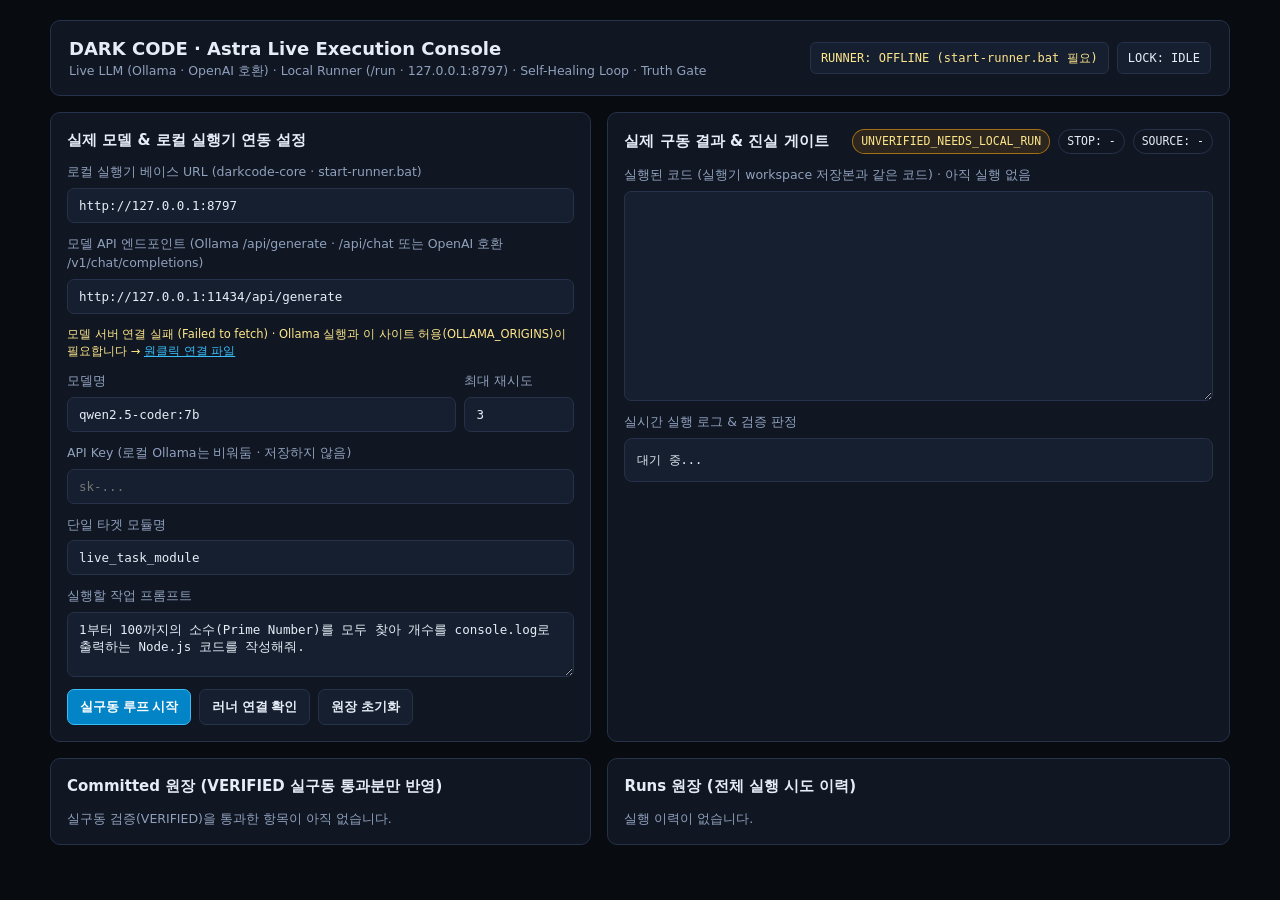
==== astra.html @ bac5821e "astra.html: Astra Live Execution Console (AstraUnifiedEngine v2 연결, 실행기 8797, 진실 게이트)" ====
<!doctype html>
<html lang="ko">
<head>
  <meta charset="utf-8" />
  <meta name="viewport" content="width=device-width, initial-scale=1" />
  <title>DARK CODE · Astra Live Execution Console</title>
  <style>
    :root {
      --bg: #080b10;
      --panel: #101622;
      --panel-2: #161f30;
      --border: #25324a;
      --text: #e6edf7;
      --muted: #8fa1bd;
      --accent: #38bdf8;
      --ok: #22c55e;
      --warn: #f59e0b;
      --err: #ef4444;
      --mono: "JetBrains Mono", ui-monospace, SFMono-Regular, Menlo, monospace;
      --sans: "Pretendard Variable", system-ui, -apple-system, sans-serif;
    }
    * { box-sizing: border-box; }
    body { margin: 0; background: var(--bg); color: var(--text); font-family: var(--sans); line-height: 1.5; }
    .wrap { max-width: 1220px; margin: 0 auto; padding: 20px; display: grid; gap: 16px; }
    header {
      display: flex; flex-wrap: wrap; justify-content: space-between; align-items: center; gap: 12px;
      background: var(--panel); border: 1px solid var(--border); border-radius: 10px; padding: 14px 18px;
    }
    h1 { margin: 0; font-size: 18px; }
    .sub { color: var(--muted); font-size: 12.5px; }
    .badge {
      font-family: var(--mono); font-size: 12px; padding: 6px 10px;
      border-radius: 6px; border: 1px solid var(--border); background: var(--panel-2);
    }
    .grid { display: grid; grid-template-columns: 1fr 1.15fr; gap: 16px; }
    @media (max-width: 920px) { .grid { grid-template-columns: 1fr; } }
    .card {
      background: var(--panel); border: 1px solid var(--border); border-radius: 10px;
      padding: 16px; display: grid; gap: 12px; align-content: start;
    }
    .card h2 { margin: 0; font-size: 15px; }
    label { display: grid; gap: 6px; font-size: 12.5px; color: var(--muted); }
    input, textarea {
      width: 100%; background: var(--panel-2); color: var(--text);
      border: 1px solid var(--border); border-radius: 7px; padding: 9px 11px;
      font-family: var(--mono); font-size: 12.5px;
    }
    textarea.code { min-height: 210px; resize: vertical; }
    .row { display: flex; flex-wrap: wrap; gap: 8px; align-items: center; }
    button {
      background: var(--panel-2); color: var(--text); border: 1px solid var(--border);
      border-radius: 7px; padding: 8px 12px; font-size: 13px; font-weight: 600; cursor: pointer;
    }
    button:hover { border-color: var(--accent); }
    button.primary { background: #0284c7; border-color: #38bdf8; color: #fff; }
    .pill { font-family: var(--mono); font-size: 11.5px; padding: 3px 8px; border-radius: 999px; border: 1px solid var(--border); }
    .pill.ok { color: #86efac; border-color: rgba(34, 197, 94, 0.55); background: rgba(34, 197, 94, 0.12); }
    .pill.warn { color: #fde68a; border-color: rgba(245, 158, 11, 0.6); background: rgba(245, 158, 11, 0.12); }
    pre.log {
      margin: 0; background: var(--panel-2); border: 1px solid var(--border); border-radius: 8px;
      padding: 12px; font-family: var(--mono); font-size: 12px; max-height: 240px;
      overflow: auto; white-space: pre-wrap; word-break: break-word;
    }
    .ledger { display: grid; gap: 8px; max-height: 220px; overflow: auto; }
    .item {
      background: var(--panel-2); border: 1px solid var(--border); border-radius: 7px;
      padding: 9px 11px; font-family: var(--mono); font-size: 12px; display: grid; gap: 4px;
    }
    /* 엔진 연결용 추가 */
    button:disabled { opacity: 0.55; cursor: not-allowed; border-color: var(--border); }
    .hint { font-size: 11.5px; color: var(--muted); min-height: 16px; }
    .hint.ok { color: #86efac; }
    .hint.warn { color: #fde68a; }
    .hint a { color: var(--accent); }
    textarea.code[readonly] { cursor: default; }
    textarea.code.ok { border-color: rgba(34, 197, 94, 0.55); }
    textarea.code.unv { border-color: rgba(245, 158, 11, 0.6); }
    #codeLabel.ok, .tag-ok { color: #86efac; }
    #codeLabel.unv, .tag-unv { color: #fde68a; }
    .item .act { justify-self: start; padding: 4px 9px; font-size: 11.5px; }
  </style>
</head>
<body>
  <div class="wrap">
    <header>
      <div>
        <h1>DARK CODE · Astra Live Execution Console</h1>
        <div class="sub">Live LLM (Ollama · OpenAI 호환) · Local Runner (/run · 127.0.0.1:8797) · Self-Healing Loop · Truth Gate</div>
      </div>
      <div class="row">
        <div class="badge" id="runnerStatus">RUNNER: CHECKING...</div>
        <div class="badge" id="lockStatus">LOCK: IDLE</div>
      </div>
    </header>

    <div class="grid">
      <section class="card">
        <h2>실제 모델 &amp; 로컬 실행기 연동 설정</h2>

        <label>
          로컬 실행기 베이스 URL (darkcode-core · start-runner.bat)
          <input id="runnerBase" type="text" value="http://127.0.0.1:8797" spellcheck="false" />
        </label>

        <label>
          모델 API 엔드포인트 (Ollama /api/generate · /api/chat 또는 OpenAI 호환 /v1/chat/completions)
          <input id="llmEndpoint" type="text" value="http://127.0.0.1:11434/api/generate" spellcheck="false" />
        </label>
        <div class="hint" id="modelHint"></div>

        <div class="row">
          <label style="flex: 1;">
            모델명
            <input id="llmModel" type="text" value="qwen2.5-coder:7b" list="modelList" spellcheck="false" />
            <datalist id="modelList"></datalist>
          </label>
          <label style="width: 110px;">
            최대 재시도
            <input id="maxRetries" type="number" min="1" max="5" value="3" />
          </label>
        </div>

        <label>
          API Key (로컬 Ollama는 비워둠 · 저장하지 않음)
          <input id="apiKey" type="password" placeholder="sk-..." autocomplete="off" />
        </label>

        <label>
          단일 타겟 모듈명
          <input id="targetModule" type="text" value="live_task_module" spellcheck="false" />
        </label>

        <label>
          실행할 작업 프롬프트
          <textarea id="userPrompt" rows="3" spellcheck="false">1부터 100까지의 소수(Prime Number)를 모두 찾아 개수를 console.log로 출력하는 Node.js 코드를 작성해줘.</textarea>
        </label>

        <div class="row">
          <button class="primary" id="startBtn" type="button">실구동 루프 시작</button>
          <button id="pingBtn" type="button">러너 연결 확인</button>
          <button id="clearBtn" type="button">원장 초기화</button>
        </div>
      </section>

      <section class="card">
        <div class="row" style="justify-content: space-between;">
          <h2>실제 구동 결과 &amp; 진실 게이트</h2>
          <div class="row">
            <span class="pill warn" id="gatePill">UNVERIFIED_NEEDS_LOCAL_RUN</span>
            <span class="pill" id="stopPill">STOP: -</span>
            <span class="pill" id="sourcePill">SOURCE: -</span>
          </div>
        </div>

        <label>
          <span id="codeLabel">실행된 코드 (실행기 workspace 저장본과 같은 코드) · 아직 실행 없음</span>
          <textarea class="code" id="finalCode" spellcheck="false" readonly></textarea>
        </label>

        <div>
          <div class="sub" style="margin-bottom: 6px;">실시간 실행 로그 &amp; 검증 판정</div>
          <pre class="log" id="traceLog">대기 중...</pre>
        </div>
      </section>
    </div>

    <div class="grid">
      <section class="card">
        <h2>Committed 원장 (VERIFIED 실구동 통과분만 반영)</h2>
        <div class="ledger" id="committedBox"></div>
      </section>

      <section class="card">
        <h2>Runs 원장 (전체 실행 시도 이력)</h2>
        <div class="ledger" id="runsBox"></div>
      </section>
    </div>
  </div>

  <script>
    // 엔진 모듈을 못 불러오면 화면에 알림 (모듈 스크립트는 실패해도 조용히 멈추기 때문)
    setTimeout(function () {
      if (window.__astraConsoleReady) return;
      var b = document.getElementById('runnerStatus');
      b.textContent = 'ENGINE: 로드 실패 (assets/astra-unified-engine.js)';
      b.style.color = '#fca5a5';
      document.getElementById('startBtn').disabled = true;
    }, 8000);
  </script>
  <script type="module">
    // 엔진 원본: darkcode-core/runner/astra-unified-engine.js (이 사이트 assets 에 같은 파일)
    // 규칙은 전부 엔진이 판단: 단일 타겟 잠금 · 0원 폴백 · 재시도 루프 · 관측 출력 기반 VERIFIED · runs/committed 원장
    // 이 페이지는 입력 전달, 진행 표시, 결과 표시만 한다. VERIFIED 를 여기서 만들지 않는다.
    import { AstraUnifiedEngine } from './assets/astra-unified-engine.js?v=20261123c';

    const UNV = '[UNVERIFIED_NEEDS_LOCAL_RUN]';
    const MODEL_TIMEOUT_MS = 180000;
    const $ = (id) => document.getElementById(id);
    const els = {
      runnerStatus: $('runnerStatus'), lockStatus: $('lockStatus'),
      runnerBase: $('runnerBase'), llmEndpoint: $('llmEndpoint'), llmModel: $('llmModel'), modelList: $('modelList'), modelHint: $('modelHint'),
      maxRetries: $('maxRetries'), apiKey: $('apiKey'), targetModule: $('targetModule'), userPrompt: $('userPrompt'),
      startBtn: $('startBtn'), pingBtn: $('pingBtn'), clearBtn: $('clearBtn'),
      gatePill: $('gatePill'), stopPill: $('stopPill'), sourcePill: $('sourcePill'),
      codeLabel: $('codeLabel'), finalCode: $('finalCode'), traceLog: $('traceLog'),
      committedBox: $('committedBox'), runsBox: $('runsBox'),
    };

    const STOP_INFO = {
      OK: '실행기 실측 exit 0 + 표준 출력 확인',
      RUNNER_UNREACHABLE: '실행기(8797)에 연결 안 됨 → darkcode-core 폴더의 start-runner.bat 실행, 브라우저의 로컬 접근 허용 확인',
      RUNNER_HTTP_403: '실행기가 이 페이지 주소를 거부함 (허용 Origin/Host 확인)',
      RUNNER_HTTP_404: '이 주소에 /run 이 없음 → 실행기 주소(8797)인지 확인 (8787은 게이트웨이)',
      RUNNER_HTTP_409: '실행기가 다른 코드를 실행 중',
      RUNNER_HTTP_413: '코드가 실행기 한도보다 큼',
      RUNNER_BAD_RESPONSE: '실행기 응답이 JSON이 아님 (주소 확인)',
      APPROVAL_DENIED: '실행기 창에서 거부했거나 60초 안에 승인하지 않음',
      SPAWN_ERROR: '실행기가 프로세스를 띄우지 못함 (Node 설치 확인)',
      NO_NEW_PATCH: '모델이 같은 코드를 다시 냄 → 프롬프트를 더 구체적으로',
      REPEATED_ERROR: '같은 에러가 반복됨 → 프롬프트 수정 또는 다른 모델',
      MODEL_FAILED_ON_RETRY: '재시도 중 모델 호출 실패',
      FALLBACK_ONLY: '모델 호출 실패 → 0원 스텁만 실행됨 (실행기 경로 확인용, 확정 불가)',
      MAX_RETRIES: '최대 재시도까지 실패',
      SINGLE_TARGET_LOCKED: '다른 작업이 진행 중 (단일 타겟 잠금)',
      ENGINE_ERROR: '엔진 내부 오류',
    };
    const stopText = (s) => STOP_INFO[s] || (String(s || '').startsWith('RUNNER_HTTP_') ? `실행기 HTTP 오류 (${String(s).slice(12)})` : (s || '-'));
    const esc = (s) => String(s ?? '').replace(/[&<>"']/g, (c) => ({ '&': '&amp;', '<': '&lt;', '>': '&gt;', '"': '&quot;', "'": '&#39;' }[c]));
    const clock = () => new Date().toTimeString().slice(0, 8);
    const fmtTime = (ts) => { const d = new Date(ts); return isNaN(d) ? String(ts || '') : d.toLocaleString('ko-KR', { hour12: false }); };
    const runnerBase = () => els.runnerBase.value.trim().replace(/\/+$/, '') || 'http://127.0.0.1:8797';
    const retries = () => Math.min(5, Math.max(1, parseInt(els.maxRetries.value, 10) || 3));
    // 엔진 판정을 그대로 쓰되, 예전 형식 기록(exit code 없음 · 폴백)은 VERIFIED 로 보여주지 않는다
    const trulyVerified = (r) => Boolean(r && r.verified === true && r.status === 'VERIFIED' && r.exitCode === 0 && r.source === 'model' && !r.fallbackUsed);

    let lines = [];
    const log = (s, raw = false) => {
      String(s).split('\n').forEach((l, i) => lines.push(raw || i ? l : `${clock()} ${l}`));
      if (lines.length > 600) lines = lines.slice(-600);
      els.traceLog.textContent = lines.join('\n');
      els.traceLog.scrollTop = els.traceLog.scrollHeight;
    };

    let runnerInfo = null;
    let running = false;
    let currentTarget = '';
    let modelTouched = false;

    const engine = new AstraUnifiedEngine({
      runnerUrl: runnerBase() + '/run',
      maxRetries: retries(),
      onLedgerChange: () => renderLedgers(),
    });
    const LOCK_NAME = `${engine.storageKey}:single-target`;

    // ---------- 실행기 상태 ----------
    async function checkRunner({ quiet = false } = {}) {
      const base = runnerBase();
      els.runnerStatus.textContent = 'RUNNER: CHECKING...';
      els.runnerStatus.style.color = '';
      try {
        const res = await fetch(base + '/health', { cache: 'no-store', signal: AbortSignal.timeout(4000) });
        const d = await res.json().catch(() => null);
        if (d && d.name === 'darkcode-runner') {
          runnerInfo = d;
          let port = ''; try { port = new URL(base).port; } catch { /* 표시용 */ }
          els.runnerStatus.textContent = `RUNNER: ONLINE (${port || base}) · 승인 ${d.approval === 'ask' ? '콘솔 y/N' : d.approval} · 격리 ${d.permissionModel || '없음'}`;
          els.runnerStatus.style.color = '#86efac';
          if (!quiet) log(`[RUNNER] 연결됨 · v${d.version} · 언어 ${(d.languages || []).join(', ')}${d.busy ? ' · 지금 다른 실행 중' : ''}`);
          return true;
        }
        runnerInfo = null;
        if (d && d.name === 'darkcode-core') {
          els.runnerStatus.textContent = 'RUNNER: 주소 확인 (8787은 게이트웨이 · 실행기는 8797)';
          els.runnerStatus.style.color = '#fde68a';
          if (!quiet) log('[RUNNER] 이 주소는 darkcode-core 게이트웨이입니다. 코드 실행기는 http://127.0.0.1:8797 (start-runner.bat)');
          return false;
        }
        els.runnerStatus.textContent = `RUNNER: 실행기 아님 (HTTP ${res.status})`;
        els.runnerStatus.style.color = '#fde68a';
        if (!quiet) log(`[RUNNER] ${base}/health 응답이 darkcode-runner 형식이 아닙니다`);
        return false;
      } catch {
        runnerInfo = null;
        els.runnerStatus.textContent = 'RUNNER: OFFLINE (start-runner.bat 필요)';
        els.runnerStatus.style.color = '#fde68a';
        if (!quiet) log(`[RUNNER] ${base}/health 응답 없음 → darkcode-core 폴더의 start-runner.bat 실행 (브라우저가 로컬 접근 허용을 물으면 허용)`);
        return false;
      }
    }

    // ---------- 모델 어댑터 (브라우저 → Ollama / OpenAI 호환 직접 호출) ----------
    function modelKind(url) {
      const u = String(url || '').trim().replace(/\/+$/, '');
      if (/\/api\/generate$/.test(u)) return 'ollama-generate';
      if (/\/api\/chat$/.test(u)) return 'ollama-chat';
      if (/\/chat\/completions$/.test(u)) return 'openai';
      if (/\/v1$/.test(u)) return 'openai-base';
      return 'unknown';
    }
    const stripThink = (t) => String(t || '').replace(/<think>[\s\S]*?<\/think>/gi, '').replace(/^[\s\S]*?<\/think>/i, '').trim();
    const authHeaders = () => { const k = els.apiKey.value.trim(); return k ? { Authorization: `Bearer ${k}` } : {}; };

    async function listModels() {
      const ep = els.llmEndpoint.value.trim().replace(/\/+$/, '');
      const kind = modelKind(ep);
      let origin = '';
      try { origin = new URL(ep).origin; } catch { return { ok: false, kind, error: '엔드포인트 URL 형식 오류' }; }
      try {
        if (kind.startsWith('ollama')) {
          const r = await fetch(origin + '/api/tags', { cache: 'no-store', signal: AbortSignal.timeout(4000) });
          const j = await r.json();
          return { ok: true, kind, names: (j.models || []).map((m) => m.name) };
        }
        if (kind.startsWith('openai')) {
          const base = kind === 'openai' ? ep.replace(/\/chat\/completions$/, '') : ep;
          const r = await fetch(base + '/models', { headers: authHeaders(), cache: 'no-store', signal: AbortSignal.timeout(6000) });
          if (!r.ok) return { ok: false, kind, error: `HTTP ${r.status}` };
          const j = await r.json();
          return { ok: true, kind, names: (j.data || []).map((m) => m.id) };
        }
        return { ok: false, kind, error: '지원 형식: .../api/generate · .../api/chat · .../v1/chat/completions' };
      } catch (e) {
        return { ok: false, kind, error: e && e.name === 'TimeoutError' ? '응답 시간 초과' : (e && e.message) || String(e) };
      }
    }

    async function checkModel() {
      const r = await listModels();
      els.modelList.innerHTML = (r.names || []).map((n) => `<option value="${esc(n)}"></option>`).join('');
      if (!r.ok) {
        els.modelHint.className = 'hint warn';
        els.modelHint.innerHTML = r.kind.startsWith('ollama')
          ? `모델 서버 연결 실패 (${esc(r.error)}) · Ollama 실행과 이 사이트 허용(OLLAMA_ORIGINS)이 필요합니다 → <a href="./connect/DARKCODE-Ollama-Connect.bat" download>원클릭 연결 파일</a>`
          : `모델 서버 확인 실패 (${esc(r.error)})`;
        return false;
      }
      const cur = els.llmModel.value.trim();
      const has = r.names.includes(cur) || r.names.includes(cur + ':latest');
      if (!has && r.kind.startsWith('ollama') && !modelTouched && r.names.length) {
        const pick = r.names.find((n) => /^ai-dev(:latest)?$/.test(n)) || r.names.find((n) => /coder/i.test(n)) || r.names.find((n) => n === 'qwen3:8b') || r.names[0];
        els.llmModel.value = pick.replace(/:latest$/, '');
        log(`[MODEL] ${cur} 은(는) 설치돼 있지 않아 설치된 ${els.llmModel.value} 을(를) 골랐습니다 (직접 바꿔도 됩니다)`);
      }
      const ok = r.names.includes(els.llmModel.value.trim()) || r.names.includes(els.llmModel.value.trim() + ':latest');
      els.modelHint.className = ok ? 'hint ok' : 'hint warn';
      els.modelHint.textContent = ok
        ? `모델 서버 연결됨 · 모델 ${r.names.length}개 (모델명 칸에서 선택 가능)`
        : `연결됨 · 하지만 "${els.llmModel.value.trim()}" 이(가) 목록에 없습니다 (모델명 칸에서 선택)`;
      return true;
    }

    async function callModel(prompt) {
      const ep = els.llmEndpoint.value.trim().replace(/\/+$/, '');
      const kind = modelKind(ep);
      const model = els.llmModel.value.trim();
      if (!model) throw new Error('MODEL_NAME_EMPTY');
      const headers = { 'Content-Type': 'application/json', ...authHeaders() };
      let url = ep;
      let body;
      if (kind === 'ollama-generate') body = { model, prompt, stream: false, think: false };
      else if (kind === 'ollama-chat') body = { model, messages: [{ role: 'user', content: prompt }], stream: false, think: false };
      else if (kind === 'openai' || kind === 'openai-base') {
        if (kind === 'openai-base') url = ep + '/chat/completions';
        body = { model, messages: [{ role: 'user', content: prompt }], stream: false, temperature: 0.2 };
      } else throw new Error('ENDPOINT_UNKNOWN: .../api/generate · .../api/chat · .../v1/chat/completions 중 하나');
      const post = async (b) => {
        const res = await fetch(url, { method: 'POST', headers, body: JSON.stringify(b), signal: AbortSignal.timeout(MODEL_TIMEOUT_MS) });
        const txt = await res.text();
        let data = null; try { data = JSON.parse(txt); } catch { /* 아래에서 처리 */ }
        return { res, txt, data };
      };
      let { res, txt, data } = await post(body);
      if (!res.ok && 'think' in body && /think/i.test(txt)) { delete body.think; ({ res, txt, data } = await post(body)); } // think 미지원 모델
      if (!res.ok) {
        const m = (data && data.error && (data.error.message || data.error)) || txt;
        throw new Error(`MODEL_HTTP_${res.status}: ${String(m).slice(0, 160)}`);
      }
      const out = kind === 'ollama-generate' ? data && data.response
        : kind === 'ollama-chat' ? data && data.message && data.message.content
        : data && data.choices && data.choices[0] && data.choices[0].message && data.choices[0].message.content;
      if (typeof out !== 'string' || !out.trim()) throw new Error('MODEL_EMPTY_RESPONSE');
      return stripThink(out);
    }

    const callModelFn = async (prompt, ctx) => {
      const t0 = performance.now();
      try {
        const text = await callModel(prompt);
        log(`[MODEL] 응답 ${Math.round(performance.now() - t0)}ms · ${text.length}자 (${ctx && ctx.attempt > 1 ? '수정본' : '초안'})`);
        return text;
      } catch (e) {
        const msg = e && e.name === 'TimeoutError' ? `MODEL_TIMEOUT (${MODEL_TIMEOUT_MS / 1000}초)` : (e && e.message) || String(e);
        const net = /Failed to fetch|NetworkError|Load failed/i.test(msg);
        log(`[MODEL] 호출 실패: ${msg}${net ? ' → 모델 서버가 꺼져 있거나 이 사이트가 허용되지 않음(OLLAMA_ORIGINS)' : ''}`);
        throw new Error(msg);
      }
    };

    // ---------- 진행 · 결과 표시 ----------
    function onProgress(ev) {
      log(`[${String(ev.stage || '').toUpperCase()}] ${ev.message || ''}`);
      if (ev.stage === 'build' && ev.fallbackUsed) log(`${UNV} 모델 코드가 아닌 0원 스텁입니다. 실행돼도 VERIFIED 로 확정하지 않습니다.`);
      if (ev.stage === 'execute' && runnerInfo && runnerInfo.approval === 'ask') log('[APPROVE] 실행기 창에서 코드를 확인하고 y 를 누르세요 (60초 안에 응답 없으면 거부)');
      if (ev.stage === 'observe') {
        if (ev.outputPreview) log('         stdout │ ' + ev.outputPreview.split('\n').join('\n         stdout │ '), true);
        if (ev.errorPreview) log('         error  │ ' + ev.errorPreview.split('\n').join('\n         error  │ '), true);
      }
    }

    function resetGate() {
      els.gatePill.textContent = 'UNVERIFIED_NEEDS_LOCAL_RUN';
      els.gatePill.className = 'pill warn';
      els.stopPill.textContent = 'STOP: -';
      els.stopPill.className = 'pill';
      els.sourcePill.textContent = 'SOURCE: -';
      els.codeLabel.textContent = '실행된 코드 · 진행 중...';
      els.codeLabel.className = '';
      els.finalCode.value = '';
      els.finalCode.className = 'code';
    }

    function showResult(res, modelUsed) {
      const verified = trulyVerified(res);
      const stop = res.stopReason || res.status || '-';
      els.gatePill.textContent = verified ? 'VERIFIED' : 'UNVERIFIED_NEEDS_LOCAL_RUN';
      els.gatePill.className = `pill ${verified ? 'ok' : 'warn'}`;
      els.stopPill.textContent = `STOP: ${stop}`;
      els.stopPill.className = `pill ${verified ? 'ok' : 'warn'}`;
      els.sourcePill.textContent = `SOURCE: ${res.source === 'model' ? modelUsed : (res.source || '-')}`;

      els.finalCode.value = res.code || '';
      els.finalCode.className = `code ${verified ? 'ok' : 'unv'}`;
      els.codeLabel.className = verified ? 'ok' : 'unv';
      els.codeLabel.textContent = verified ? `실행된 코드 · VERIFIED · 실행기 실측 exit 0 · hash ${res.codeHash}`
        : !res.code ? `${UNV} 코드 없음`
        : res.fallbackUsed ? `${UNV} 0원 스텁 (모델 코드 아님 · 확정 불가)`
        : res.executed ? `${UNV} 실행됐지만 실패 (exit ${res.exitCode}) · 마지막 시도 코드`
        : `${UNV} 생성만 됨 · 실행 안 됨`;

      log('', true);
      log(verified ? `[GATE] VERIFIED · ${stopText('OK')} · ${res.committed ? 'committed 반영' : 'committed 미반영'}` : `[GATE] ${UNV} · ${stop} · ${stopText(stop)}`);
      if (verified) { log('--- 관측 출력 (stdout · 실행기 실측) ---', true); log(res.observedOutput || '', true); }
      else if (res.lastError || res.error) { log('--- 마지막 에러 ---', true); log(String(res.lastError || res.error), true); }
      if (res.ledgerWarning) log(`[LEDGER] ${res.ledgerWarning}`);
      const { code, ...rest } = res;
      log('\n--- FINAL RESULT (code 는 위 코드 창) ---', true);
      log(JSON.stringify(rest, null, 2), true);
    }

    function renderLedgers() {
      const L = engine.ledger;
      const committed = L.committed || [];
      const runs = L.runs || [];
      els.committedBox.innerHTML = committed.length ? committed.map((r) => {
        const ok = trulyVerified(r);
        return `<div class="item">
            <div><b>[${esc(r.targetModule)}]</b> ${esc(r.runId)} · ${ok ? '<span class="tag-ok">VERIFIED</span>' : `<span class="tag-unv">${UNV} 예전 형식 기록 · 재검증 필요</span>`}</div>
            <div class="sub">attempts=${esc(r.attempts)} | exit=${esc(r.exitCode ?? '-')} | hash=${esc(r.codeHash || '-')} | ${esc(fmtTime(r.timestamp))}</div>
            <div class="sub">out=${esc(String(r.observedOutput || '').slice(0, 160))}</div>
            ${r.code ? `<button type="button" class="act" data-run="${esc(r.runId)}">코드 보기</button>` : ''}
          </div>`;
      }).join('') : '<div class="sub">실구동 검증(VERIFIED)을 통과한 항목이 아직 없습니다.</div>';

      els.runsBox.innerHTML = runs.length ? runs.map((r) => {
        const ok = trulyVerified(r);
        return `<div class="item">
            <div><b>[${esc(r.targetModule)}]</b> ${esc(r.runId)} · ${ok ? '<span class="tag-ok">VERIFIED</span>' : `<span class="tag-unv">${UNV} ${esc(r.stopReason || r.status)}</span>`}</div>
            <div class="sub">source=${esc(r.source)} | attempts=${esc(r.attempts)} | exit=${esc(r.exitCode ?? '-')} | ${esc(fmtTime(r.timestamp))}</div>
            ${ok ? '' : `<div class="sub">${esc(stopText(r.stopReason))}</div>`}
          </div>`;
      }).join('') : '<div class="sub">실행 이력이 없습니다.</div>';
      refreshLock();
    }

    async function refreshLock() {
      if (running) {
        els.lockStatus.textContent = `LOCK: RUNNING · ${currentTarget}`;
        els.lockStatus.style.color = '#fde68a';
        return;
      }
      let held = false;
      try {
        if (navigator.locks && navigator.locks.query) {
          const q = await navigator.locks.query();
          held = (q.held || []).some((l) => l.name === LOCK_NAME);
        }
      } catch { /* 표시용 */ }
      if (running) return;
      if (held) {
        let info = null;
        try { info = JSON.parse(localStorage.getItem(engine.storageKey + ':active') || 'null'); } catch { /* 표시용 */ }
        els.lockStatus.textContent = `LOCK: 다른 탭 실행 중${info && info.targetModule ? ' · ' + info.targetModule : ''}`;
        els.lockStatus.style.color = '#fde68a';
      } else {
        els.lockStatus.textContent = 'LOCK: IDLE';
        els.lockStatus.style.color = '';
      }
    }

    // ---------- 이벤트 ----------
    els.startBtn.addEventListener('click', async () => {
      if (running) return;
      const userPrompt = els.userPrompt.value.trim();
      const targetModule = els.targetModule.value.trim() || 'live_task_module';
      if (!userPrompt) { log('[INPUT] 작업 프롬프트를 입력하세요'); return; }
      running = true;
      currentTarget = targetModule;
      els.startBtn.disabled = true;
      els.clearBtn.disabled = true;
      lines = [];
      resetGate();
      refreshLock();
      const modelUsed = els.llmModel.value.trim();
      log(`[START] 타겟 [${targetModule}] · 모델 ${modelUsed} · 최대 ${retries()}회`);
      const online = await checkRunner({ quiet: true });
      if (!online) log(`${UNV} 실행기 응답 없음: 코드는 생성되지만 실행 단계에서 멈추고 확정되지 않습니다`);
      engine.runnerUrl = runnerBase() + '/run';
      engine.maxRetries = retries();
      let res;
      try {
        res = await engine.runTask({ targetModule, userPrompt, callModelFn, onProgress });
      } catch (e) {
        res = { ok: false, status: 'ENGINE_ERROR', verified: false, committed: false, error: (e && e.message) || String(e) };
      } finally {
        running = false;
        els.startBtn.disabled = false;
        els.clearBtn.disabled = false;
      }
      showResult(res, modelUsed);
      renderLedgers();
    });

    els.pingBtn.addEventListener('click', async () => {
      els.pingBtn.disabled = true;
      try { await checkRunner(); await checkModel(); } finally { els.pingBtn.disabled = false; }
    });

    els.clearBtn.addEventListener('click', () => {
      if (running) return;
      if (!confirm('runs · committed 원장을 모두 지울까요? committed 에 저장된 코드도 함께 지워집니다.')) return;
      try { localStorage.removeItem(engine.storageKey); } catch { /* 저장소 접근 불가 */ }
      engine.reloadLedger();
      renderLedgers();
      lines = [];
      log('[LEDGER] 원장이 초기화되었습니다.');
    });

    els.committedBox.addEventListener('click', (e) => {
      const b = e.target.closest('[data-run]');
      if (!b) return;
      const r = (engine.ledger.committed || []).find((x) => x.runId === b.dataset.run);
      if (!r) return;
      const ok = trulyVerified(r);
      els.finalCode.value = r.code || '';
      els.finalCode.className = `code ${ok ? 'ok' : 'unv'}`;
      els.codeLabel.className = ok ? 'ok' : 'unv';
      els.codeLabel.textContent = ok ? `committed 저장본 · VERIFIED · ${r.runId} · hash ${r.codeHash}` : `${UNV} 예전 형식 기록 · ${r.runId}`;
    });

    els.llmModel.addEventListener('input', () => { modelTouched = true; });
    els.llmEndpoint.addEventListener('change', () => checkModel());
    els.runnerBase.addEventListener('change', () => checkRunner());
    window.addEventListener('storage', (e) => { if (e.key === engine.storageKey + ':active') refreshLock(); });

    window.__astraConsoleReady = true;
    renderLedgers();
    checkRunner({ quiet: true });
    checkModel();
  </script>
</body>
</html>
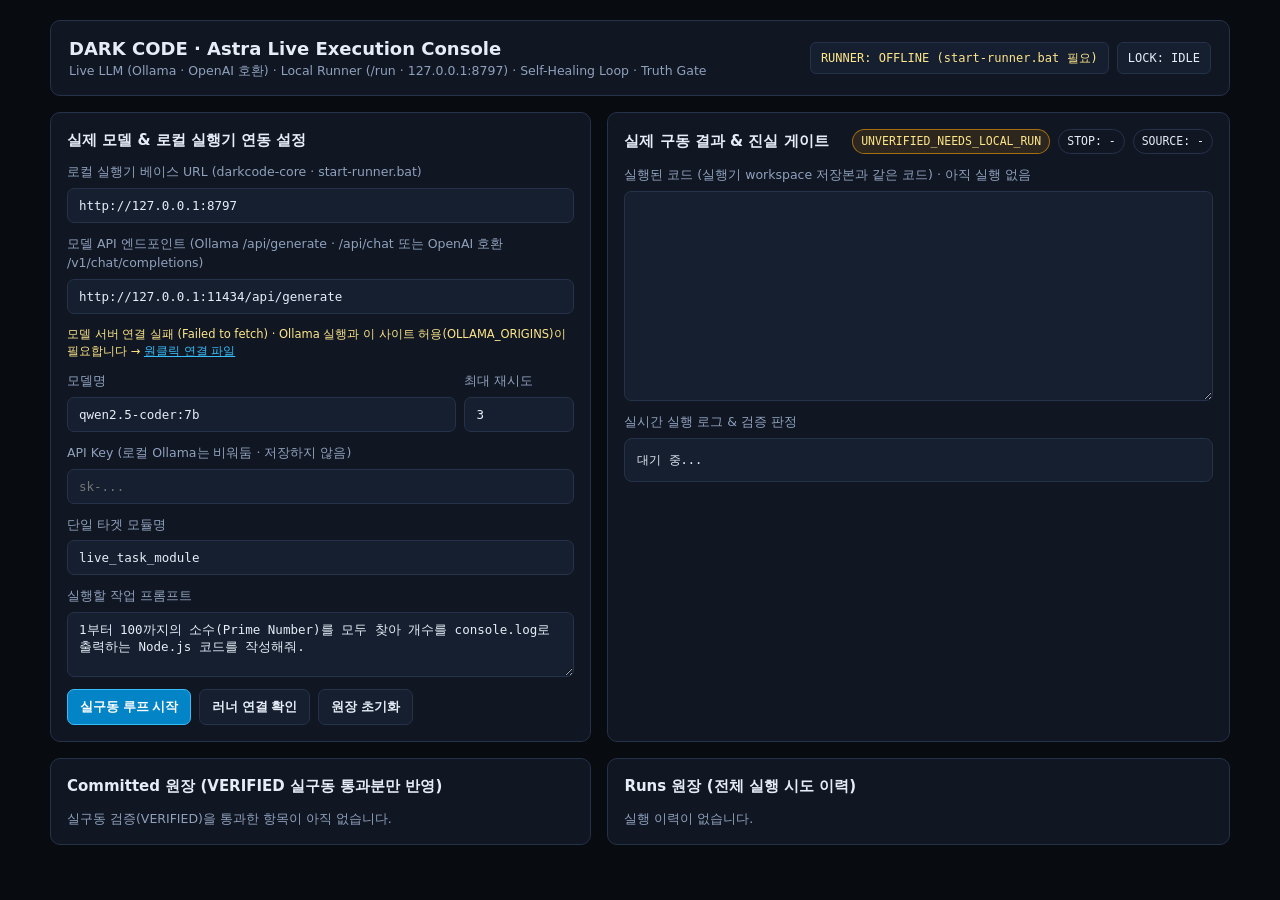
==== commit a1758e02: "astra.html: 실행기 주소 변경 시 연결 확인 로그 중복 수정" ====
--- a/astra.html
+++ b/astra.html
@@ -560,7 +560,7 @@
 
     els.llmModel.addEventListener('input', () => { modelTouched = true; });
     els.llmEndpoint.addEventListener('change', () => checkModel());
-    els.runnerBase.addEventListener('change', () => checkRunner());
+    els.runnerBase.addEventListener('change', () => checkRunner({ quiet: true }));
     window.addEventListener('storage', (e) => { if (e.key === engine.storageKey + ':active') refreshLock(); });
 
     window.__astraConsoleReady = true;
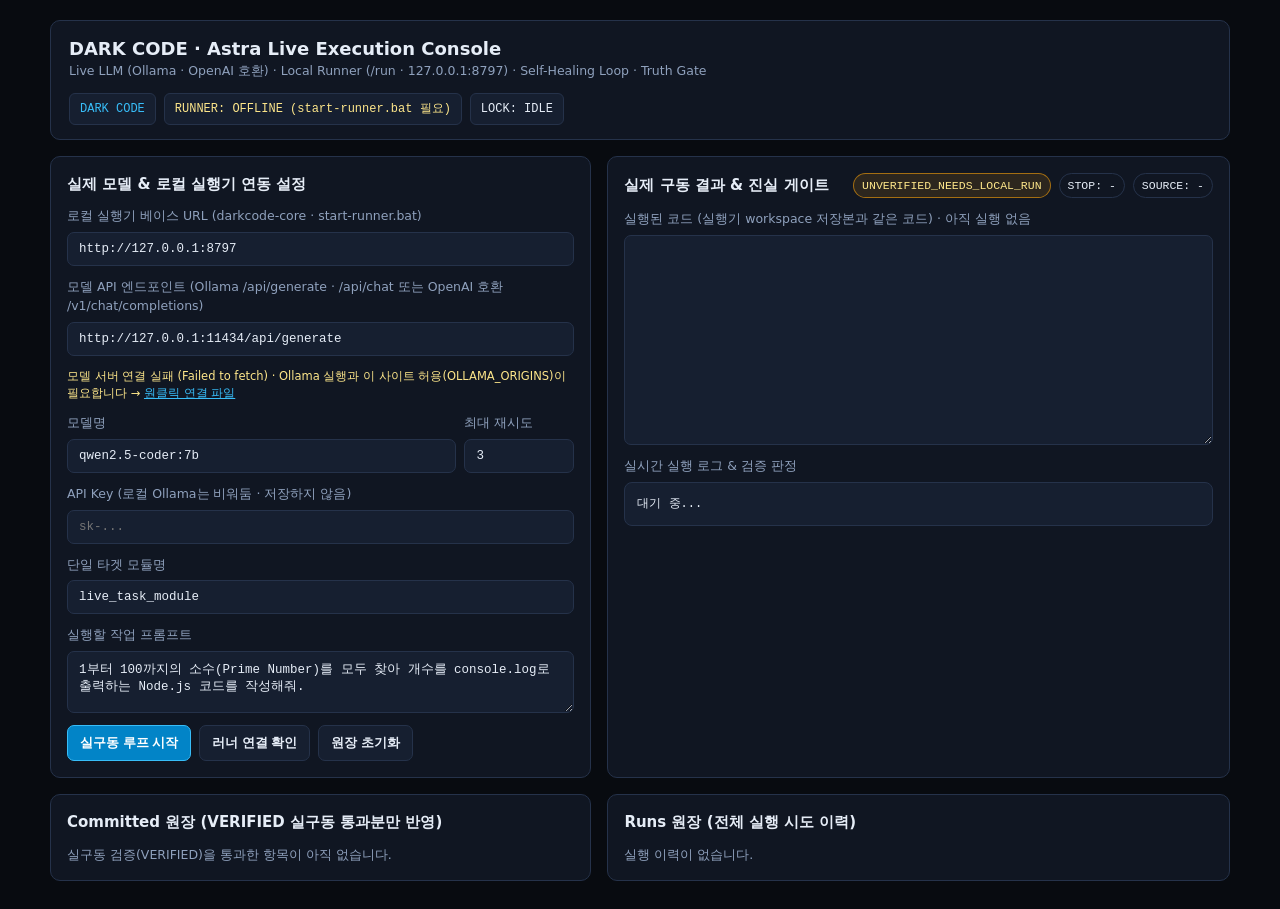
==== commit 462daa51: "EXEC 모드 승격: index.html (모드 버튼 + 실행 콘솔 버튼) · astra.html (DARK CODE 링크)" ====
--- a/astra.html
+++ b/astra.html
@@ -88,6 +88,7 @@
         <div class="sub">Live LLM (Ollama · OpenAI 호환) · Local Runner (/run · 127.0.0.1:8797) · Self-Healing Loop · Truth Gate</div>
       </div>
       <div class="row">
+        <a class="badge" href="./" title="DARK CODE 메인으로 (EXEC 모드와 원장 공유)" style="text-decoration:none;color:var(--accent)">DARK CODE</a>
         <div class="badge" id="runnerStatus">RUNNER: CHECKING...</div>
         <div class="badge" id="lockStatus">LOCK: IDLE</div>
       </div>
